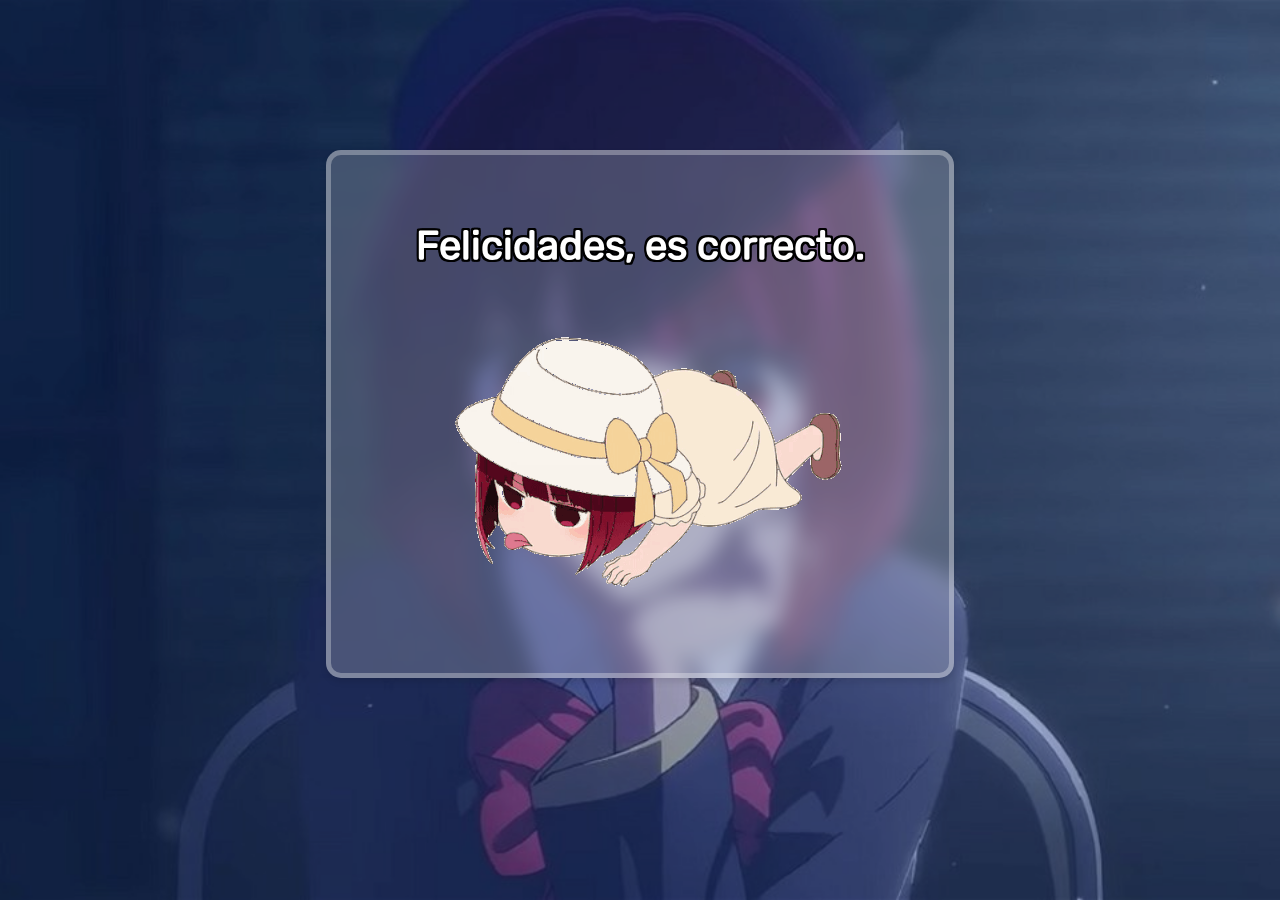
==== 1.html @ 79a1fc96 "Add files via upload" ====
<!DOCTYPE html>
<html lang="es">
<head>
    <meta charset="UTF-8">
    <meta name="viewport" content="width=device-width, initial-scale=1.0">
    <link rel="stylesheet" href="css/estilos.css">
    <link rel="icon" href="/recursos/icon.ico" type="image/x-icon">
    <title>Felicidades</title>
</head>
<body>
<div class="overlay">
<div class="img">
    <div class="cuadro">
    <div class="glass-effect">
    <div class="colortextmain">
    <div class="bordetext">
    <h1>Felicidades, es correcto.</h1>
    <img src="\recursos\oshi-no-ko-kana-arima.gif">

    
</body>
</html>
---- css/estilos.css ----
body {
    font-family: 'FontPagina', Arial, Helvetica, sans-serif;
    margin: 0;
    padding: 0;
    height: 100vh;
    background-image: url(/recursos/kanakana.jpg);
    background-size: cover; 
    background-position: center;
    background-repeat: no-repeat; 
}
.overlay {
    position: absolute;
    top: 0;
    left: 0;
    width: 100%;
    height: 100%;
    background-color: rgba(32, 82, 189, 0.3);
    z-index: 1;
}

.content {
    position: relative;
    z-index: 2;
    color: white;
    text-align: center;
    padding: 20px;
}

.img {
    display: flex;
    flex-direction: column;
    align-items: center;
    text-align: center;
    margin-top: 100px;
}
.botones {
    margin-top: 30px;
}
button {
    color: white;
    margin: 5px;
    padding: 30px 50px;
    border-radius: 15px;
    cursor: pointer;
    font-size: 22px;
    text-shadow: 
                -1px -1px 0 #000,  
                1px -1px 0 #000,
                -1px 1px 0 #000,
                1px 1px 0 #000;
    background-color: rgb(233, 34, 94);
    font-family: 'FontPagina', Arial, Helvetica, sans-serif;
}
.glass-effect {
    background: rgba(255, 255, 255, 0.2); 
    border-radius: 15px; 
    padding: 5px;
    width: calc(100% - 20px);
    height: calc(100% - 20px);
    box-shadow: 0 4px 6px rgba(0, 0, 0, 0.1);
    backdrop-filter: blur(10px);
    border: 5px solid rgba(255, 255, 255, 0.3);
    color: white; 
}
.fix-size {
    width: 400px;
    height: 400px;
}
.cuadro {
    position: relative;
    padding: 50px;
}

.cuadro::before {
    content: '';
    position: absolute;
    top: 10px; /* Ajusta según sea necesario */
    left: 10px; /* Ajusta según sea necesario */
    width: calc(100% - 20px); /* Ajusta el ancho para evitar que se desborde */
    height: calc(100% - 20px); /* Ajusta la altura para evitar que se desborde */
    z-index: -1; /* Coloca el cuadro detrás del contenido */
}
.fondoprincipal {
    position: relative;
    padding: 20px;
}

.bordetext {
    text-shadow: 
                -2px -2px 0 #000,  
                2px -2px 0 #000,
                -2px 2px 0 #000,
                2px 2px 0 #000,
                -2px 0 0 #000,
                2px 0 0 #000,
                0 2px 0 #000,
                0 -2px 0 #000;
}

.colortextmain {
    color: white;
    margin: 5px;
    padding: 30px 50px;
    border-radius: 15px;
    font-size: 20px;    
    font-family: 'FontPagina', Arial, Helvetica, sans-serif;
}

@font-face {
    font-family: 'FontPagina';
    src: url('fonts/fontpagina.woff2') format('woff2'),
         url('fonts/fontpagina.ttf') format('truetype');
    font-weight: bolder;
    font-style:oblique
}

.fontsxd {
    font-family: 'FontPagina', Arial, Helvetica, sans-serif;
}
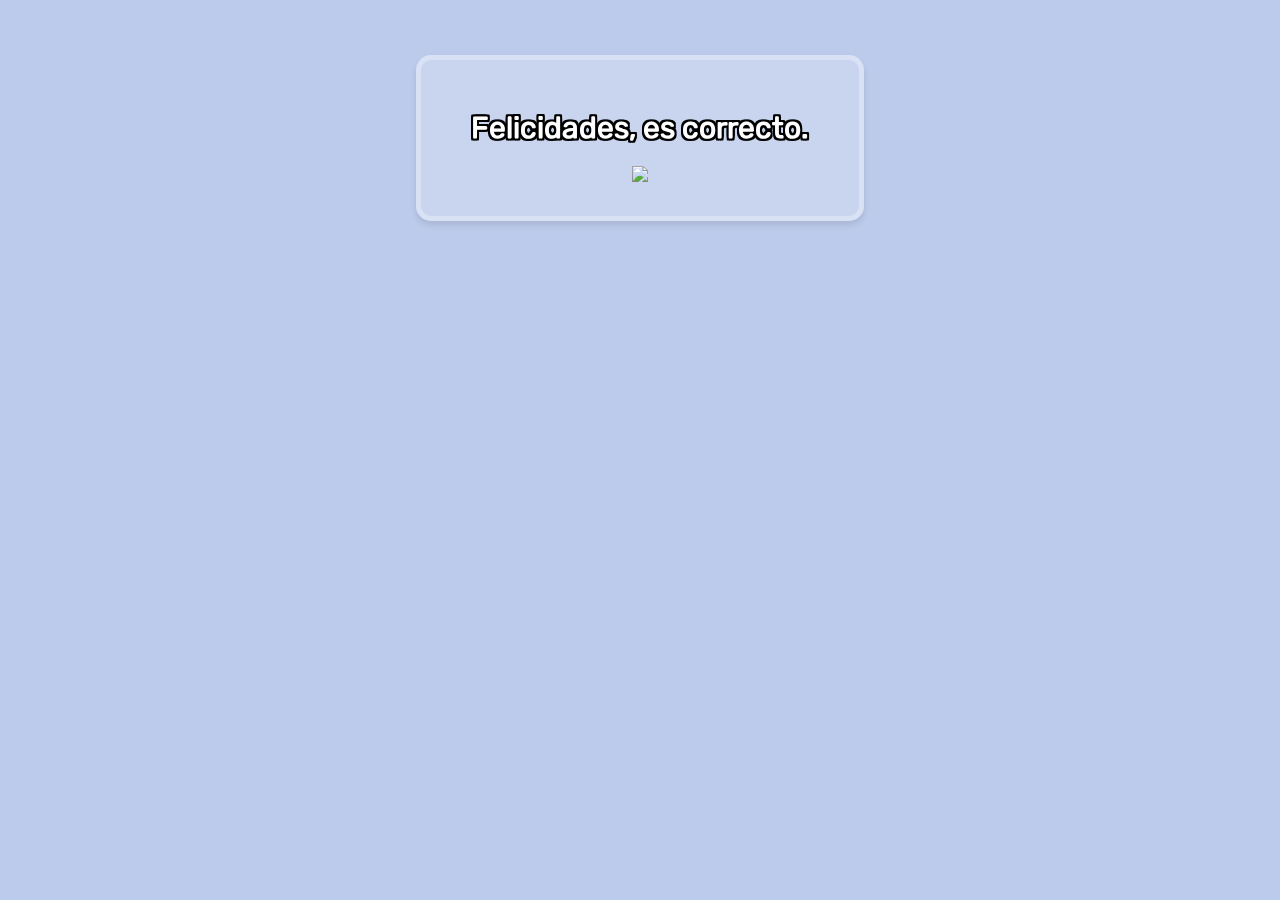
==== commit 2c479356: "fix 1.0" ====
--- a/1.html
+++ b/1.html
@@ -15,7 +15,7 @@
     <div class="colortextmain">
     <div class="bordetext">
     <h1>Felicidades, es correcto.</h1>
-    <img src="\recursos\oshi-no-ko-kana-arima.gif">
+    <img src="https://i.imgur.com/5Sz04OE.gif">
 
     
 </body>
--- a/css/estilos.css
+++ b/css/estilos.css
@@ -3,7 +3,7 @@
     margin: 0;
     padding: 0;
     height: 100vh;
-    background-image: url(/recursos/kanakana.jpg);
+    background-image: url(https://i.imgur.com/hoPEAFo.jpeg);
     background-size: cover; 
     background-position: center;
     background-repeat: no-repeat; 
@@ -31,10 +31,10 @@
     flex-direction: column;
     align-items: center;
     text-align: center;
-    margin-top: 100px;
+    margin-top: 5px;
 }
 .botones {
-    margin-top: 30px;
+    margin-top: 20px;
 }
 button {
     color: white;
@@ -42,7 +42,7 @@
     padding: 30px 50px;
     border-radius: 15px;
     cursor: pointer;
-    font-size: 22px;
+    font-size: 18px;
     text-shadow: 
                 -1px -1px 0 #000,  
                 1px -1px 0 #000,
@@ -63,8 +63,8 @@
     color: white; 
 }
 .fix-size {
-    width: 400px;
-    height: 400px;
+    width: 300px;
+    height: 300px;
 }
 .cuadro {
     position: relative;
@@ -74,11 +74,11 @@
 .cuadro::before {
     content: '';
     position: absolute;
-    top: 10px; /* Ajusta según sea necesario */
-    left: 10px; /* Ajusta según sea necesario */
-    width: calc(100% - 20px); /* Ajusta el ancho para evitar que se desborde */
-    height: calc(100% - 20px); /* Ajusta la altura para evitar que se desborde */
-    z-index: -1; /* Coloca el cuadro detrás del contenido */
+    top: 10px;
+    left: 10px;
+    width: calc(100% - 5px);
+    height: calc(100% - 5px);
+    z-index: -1;
 }
 .fondoprincipal {
     position: relative;
@@ -100,9 +100,9 @@
 .colortextmain {
     color: white;
     margin: 5px;
-    padding: 30px 50px;
+    padding: 20px 40px;
     border-radius: 15px;
-    font-size: 20px;    
+    font-size: 15px;    
     font-family: 'FontPagina', Arial, Helvetica, sans-serif;
 }
 
@@ -115,5 +115,5 @@
 }
 
 .fontsxd {
-    font-family: 'FontPagina', Arial, Helvetica, sans-serif;
-}+    font-family: 'FontPagina', Arial, Helvetica, sans-serif; /* xd */
+}
